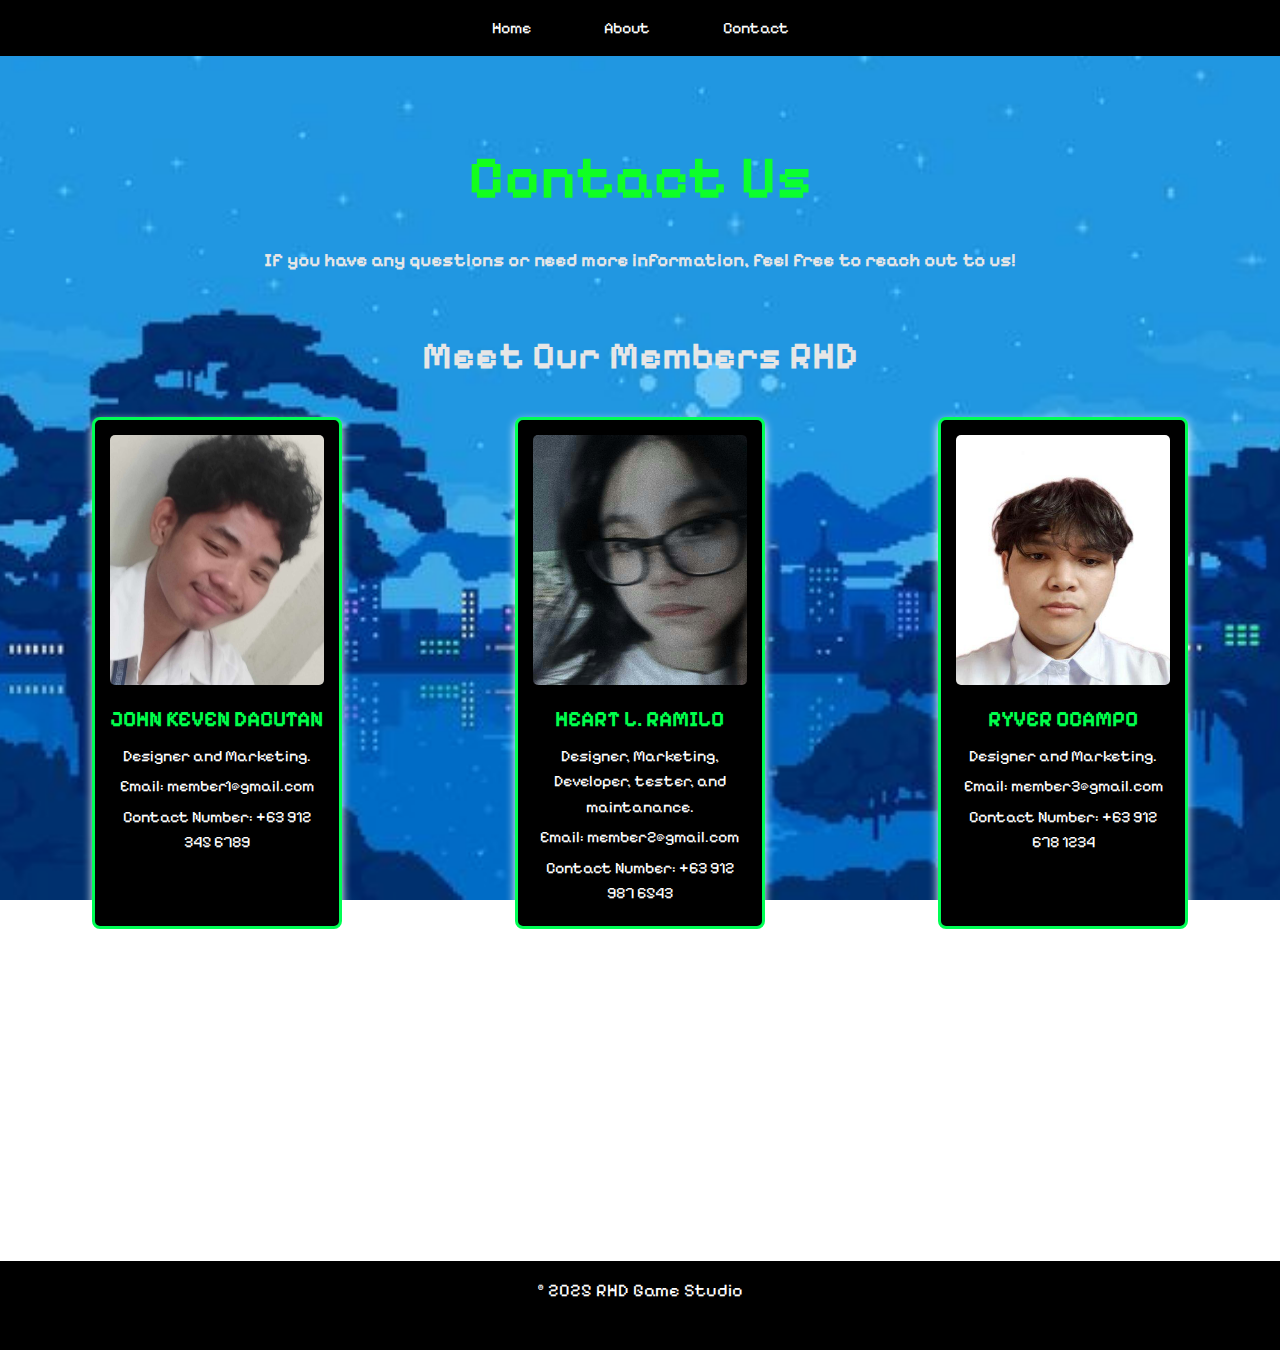
==== contact.html @ acd86132 "Add files via upload" ====
<!DOCTYPE html>
<html lang="en">
<head>
    <meta charset="UTF-8">
    <meta name="viewport" content="width=device-width, initial-scale=1.0">
    <title>Contact Us</title>
    
</head>
<style>
  @import url('https://fonts.googleapis.com/css2?family=Chicle&family=Knewave&family=Pixelify+Sans:wght@400..700&display=swap');

* {
  margin: 0;
  box-sizing: border-box;
}

/* Body and General Layout */
body {
  font-family: 'Pixelify Sans', sans-serif;
  background: url('/home.jpg') no-repeat center center fixed; /* Add image URL */
  background-size: cover; /* Ensure the image covers the whole screen */
  color: #e6e6e6;
  line-height: 1.6;
  display: flex;
  flex-direction: column;
  min-height: 150vh;
}

/* Navigation Bar */
nav {
  background-color: #000000;
  padding: 15px;
  text-align: center;
  position: fixed;
  width: 100%;
  top: 0;
  left: 0;
  z-index: 1000;
}

/* Navigation Links */
nav a {
  color: white;
  text-decoration: none;
  padding: 10px 20px;
  margin: 0 15px;
  background-color: transparent;
  border-radius: 5px;
  font-size: 16px;
  transition: color 0.3s ease, background-color 0.3s ease;
}

/* Hover Effect */
nav a:hover {
  color: #00ff55;
  background-color: rgba(0, 0, 0, 0);
}

/* Active Link */
nav a:active {
  color: #0ada03;
}

/* Main Content */
.container {
  text-align: center;
  padding: 50px 20px;
  flex: 1;
  margin-top: 80px;
}

h1 {
    font-size: 60px;
    margin-bottom: 20px;
    background: linear-gradient(to right, #1eff00, #00ff4c); /* Gradient from blue to light green */
    -webkit-background-clip: text; /* Ensures the gradient is applied to the text */
    color: transparent; /* Make text color transparent so gradient shows */
}

p {
  font-size: 18px;
  margin-bottom: 30px;
}

.cta-buttons {
  display: flex;
  justify-content: center;
  gap: 20px;
}

.cta-buttons a {
  padding: 25px 25px;
  background-color: #000000;
  color: white;
  text-decoration: none;
  border-radius: 5px;
  font-size: 18px;
}

.cta-buttons a:hover {
  background-color: #27b80b;
}

/* Meet Our Members Section */
.members-section {
  margin-top: 50px;
  text-align: center;
}

.members-section h2 {
  font-size: 38px;
  margin-bottom: 20px;
}

.members {
  display: flex;
  justify-content: space-around;
  gap: 30px;
  margin-top: 30px;
}

.member {
  background-color: #000000;
  padding: 15px;
  border-radius: 8px;
  width: 250px;
  box-shadow: 0px 4px 10px rgb(255, 255, 255);
  border: 3px solid #00ff55; /* Green border around the entire member profile */
}

.member img {
  width: 100%;
  height: 250px;
  object-fit: cover;
  border-radius: 5px;
}

.member h3 {
  font-size: 22px;
  margin-top: 10px;
  color: #00ff4c;
}

.member p {
  font-size: 16px;
  color: #ffffff;
  margin: 5px 0;
}

/* Footer */
footer {
  text-align: center;
  padding: 15px;
  background-color: #000000;
  color: white;
  margin-top: 40px;
}

</style>
<body>
    <!-- Navigation Bar -->
    <nav>
        <a href="ramilo.html">Home</a>
        <a href="about.html">About</a>
        <a href="contact.html">Contact</a>
        
    </nav>

    <!-- Contact Content -->
    <div class="container">
        <h1>Contact Us</h1>
        <h3>If you have any questions or need more information, feel free to reach out to us!</h3>
        <!-- Meet Our Members Section -->
        <div class="members-section">
            <h2>Meet Our Members RHD</h2>
            <div class="members">
                <div class="member">
                    <img src="/dacutan.jpg" alt="Member 1">
                    <h3>JOHN KEVEN DACUTAN</h3>
                    <p>Designer and Marketing.</p>
                    <p>Email: member1@gmail.com</p>
                    <p>Contact Number: +63 912 345 6789</p>
                </div>
                <div class="member">
                    <img src="/ramilo.jpg" alt="Member 2">
                    <h3>HEART L. RAMILO </h3>
                    <p>Designer, Marketing, Developer, tester, and maintanance.</p>
                    <p>Email: member2@gmail.com</p>
                    <p>Contact Number: +63 912 987 6543</p>
                </div>
                <div class="member">
                    <img src="/ocampo.jpg" alt="Member 3">
                    <h3>RYVER OCAMPO </h3>
                    <p>Designer and Marketing.</p>
                    <p>Email: member3@gmail.com</p>
                    <p>Contact Number: +63 912 678 1234</p>
                </div>
            </div>
        </div>
    </div>

    <footer>
        <p>© 2025 RHD Game Studio</p>
    </footer>
</body>
</html>
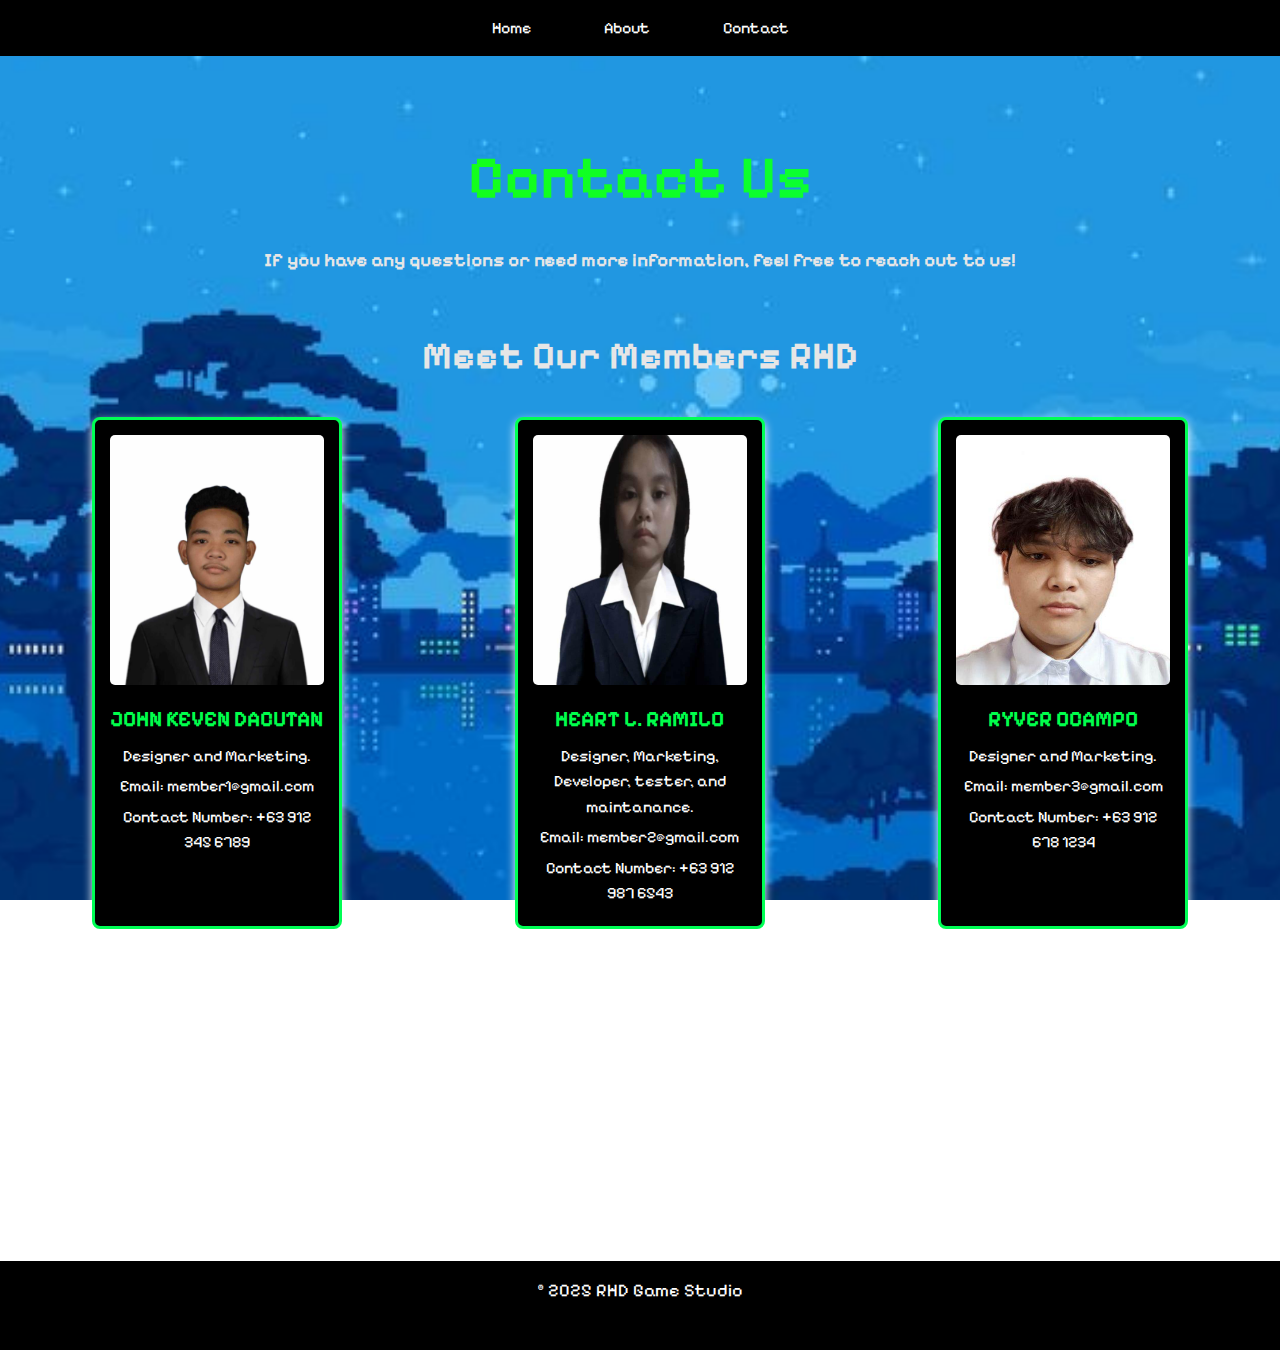
==== commit e051475f: "Update contact.html" ====
--- a/contact.html
+++ b/contact.html
@@ -160,7 +160,7 @@
 <body>
     <!-- Navigation Bar -->
     <nav>
-        <a href="ramilo.html">Home</a>
+        <a href="index.html">Home</a>
         <a href="about.html">About</a>
         <a href="contact.html">Contact</a>
         
@@ -175,14 +175,14 @@
             <h2>Meet Our Members RHD</h2>
             <div class="members">
                 <div class="member">
-                    <img src="/dacutan.jpg" alt="Member 1">
+                    <img src="/dacutan.jpg.jpg" alt="Member 1">
                     <h3>JOHN KEVEN DACUTAN</h3>
                     <p>Designer and Marketing.</p>
                     <p>Email: member1@gmail.com</p>
                     <p>Contact Number: +63 912 345 6789</p>
                 </div>
                 <div class="member">
-                    <img src="/ramilo.jpg" alt="Member 2">
+                    <img src="/ramilo.jpg.jpg" alt="Member 2">
                     <h3>HEART L. RAMILO </h3>
                     <p>Designer, Marketing, Developer, tester, and maintanance.</p>
                     <p>Email: member2@gmail.com</p>
